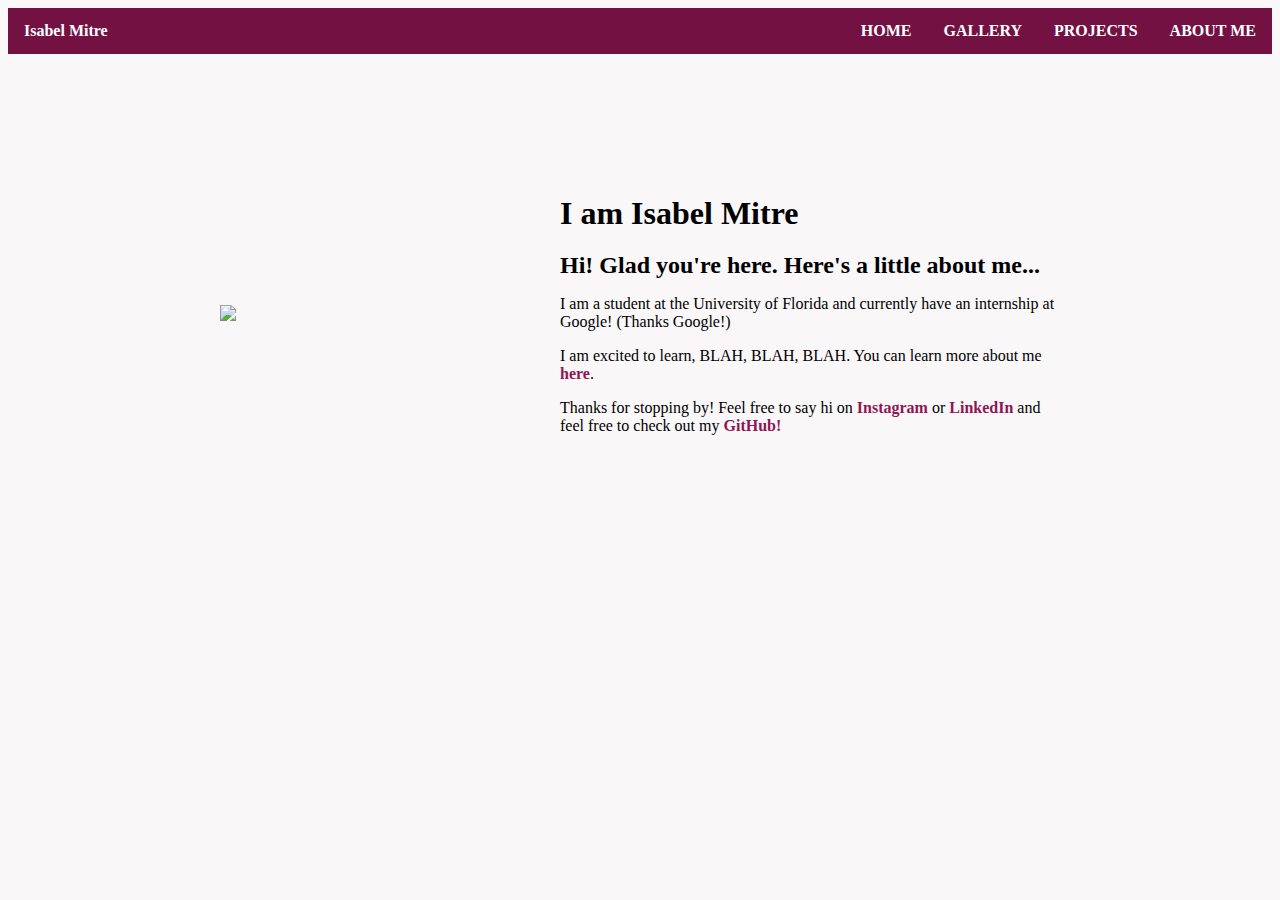
==== portfolio/src/main/webapp/index.html @ 74e028d9 "sets up about me page and secret talents page" ====
<!DOCTYPE html>
<html>
    <head>
        <meta charset="UTF-8">
        <title>My Portfolio</title>
        <link rel="stylesheet" href="style.css">
        <script src="script.js"></script>
    </head>
    <body>
        <ul class="topnav">
            <li><a href="index.html">Isabel Mitre</a></li>
            <li class="right"><a href="pages/about.html">ABOUT ME</a></li>
            <li class="right"><a href="pages/projects.html">PROJECTS</a></li>
            <li class="right"><a href="pages/gallery.html">GALLERY</a></li>
            <li class="right"><a href="index.html">HOME</a></li>

        </ul>
        <div id="content">
            <img id="profile" src="images/pretty2(1).jpg"/>
            <div id="text">
                <h1>I am Isabel Mitre</h1>
                <h2>Hi! Glad you're here. Here's a little about me...</h2>
                <p>I am a student at the University of Florida and currently have an internship 
                    at Google! (Thanks Google!) </p>
                <p>I am excited to learn, BLAH, BLAH, BLAH. You can learn more about me 
                    <a href="pages/about.html">here</a>. </p>
                <p>Thanks for stopping by! Feel free to say hi on 
                    <a href="https://www.instagram.com/1sa.mitre/?hl=en">Instagram</a> or 
                    <a href="https://www.linkedin.com/in/isabel-mitre/">LinkedIn</a> and feel free to check out my 
                    <a href="https://github.com/isamitre">GitHub! </a>
                </p>
            </div>
            <!--<button onclick="addRandomGreeting()">Hello</button>
            <div id="greeting-container"></div>
            -->
        </div>
    </body>
</html>
---- portfolio/src/main/webapp/style.css ----
ul.topnav {
  list-style-type: none;
  margin: 0;
  padding: 0;
  overflow: hidden;
  background-color: #731143;
}
ul.topnav li {float: left;}

ul.topnav li a {
  display: block;
  color: white;
  text-align: center;
  padding: 14px 16px;
  text-decoration: none;
}

ul.topnav li a:hover {background-color: #560D32;}
ul.topnav li.right {float: right;}

@media screen and (max-width: 580px) {
  ul.topnav li.right, 
  ul.topnav li {float: none;}
}

body {
  background-color: #FAF7F9;
}

a:link, a:visited {
    color:#901554;
    font-weight:bold;
    text-decoration: none;
}
a:hover {
    color:#560D32;
}



#content {
  margin: 100px;
  display: flex;
  flex-wrap: nowrap;
  justify-content: center;
  align-items: center;
}
#profile {
    width: 300px;
    padding: 20px;
}
#text {
    padding: 20px;
    width: 500px;
}


#greeting-container {
  margin-top: 20px;
}


#content-about {
  margin: 50px;
  display: flex;
  flex-wrap: nowrap;
  justify-content: center;
  align-items: center;
}
#bees {
    float: left;
    width: 300px;
    padding: 20px;
}
#text-about {
    padding: 20px;
}

h1, h2 {
    margin-bottom: 3px;
}

@media screen and (max-width: 825px) {
    #content, #content-about {  
        flex-wrap: wrap;
        margin: 50px;

    }
    #text {
        margin-right: 70px;
        margin-left: 70px;
    }
}
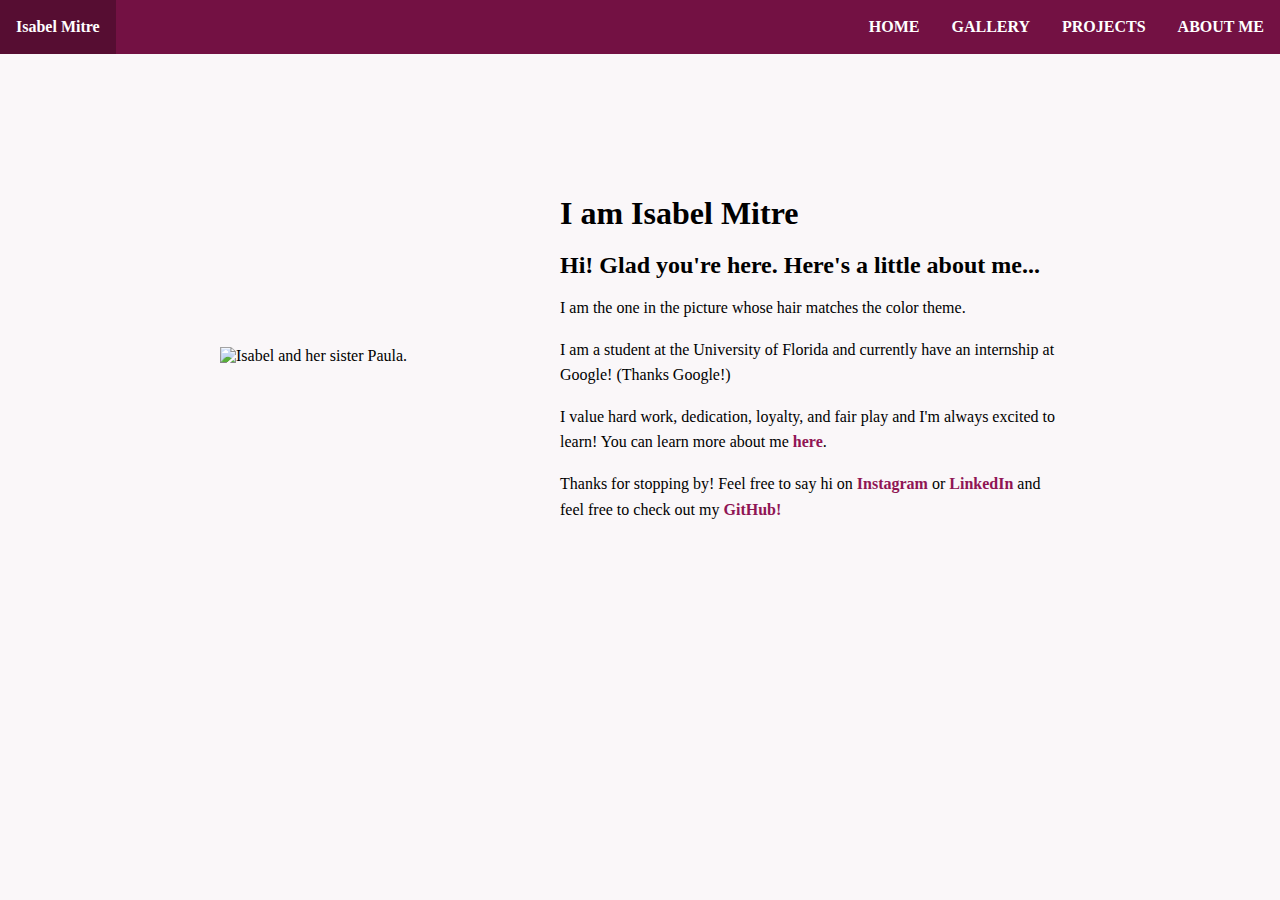
==== commit 30a83ef6: "makes the changes recommended by Olivia" ====
--- a/portfolio/src/main/webapp/index.html
+++ b/portfolio/src/main/webapp/index.html
@@ -1,38 +1,34 @@
 <!DOCTYPE html>
 <html>
-    <head>
-        <meta charset="UTF-8">
-        <title>My Portfolio</title>
-        <link rel="stylesheet" href="style.css">
-        <script src="script.js"></script>
-    </head>
-    <body>
-        <ul class="topnav">
-            <li><a href="index.html">Isabel Mitre</a></li>
-            <li class="right"><a href="pages/about.html">ABOUT ME</a></li>
-            <li class="right"><a href="pages/projects.html">PROJECTS</a></li>
-            <li class="right"><a href="pages/gallery.html">GALLERY</a></li>
-            <li class="right"><a href="index.html">HOME</a></li>
-
-        </ul>
-        <div id="content">
-            <img id="profile" src="images/pretty2(1).jpg"/>
-            <div id="text">
-                <h1>I am Isabel Mitre</h1>
-                <h2>Hi! Glad you're here. Here's a little about me...</h2>
-                <p>I am a student at the University of Florida and currently have an internship 
-                    at Google! (Thanks Google!) </p>
-                <p>I am excited to learn, BLAH, BLAH, BLAH. You can learn more about me 
-                    <a href="pages/about.html">here</a>. </p>
-                <p>Thanks for stopping by! Feel free to say hi on 
-                    <a href="https://www.instagram.com/1sa.mitre/?hl=en">Instagram</a> or 
-                    <a href="https://www.linkedin.com/in/isabel-mitre/">LinkedIn</a> and feel free to check out my 
-                    <a href="https://github.com/isamitre">GitHub! </a>
-                </p>
-            </div>
-            <!--<button onclick="addRandomGreeting()">Hello</button>
-            <div id="greeting-container"></div>
-            -->
-        </div>
-    </body>
+  <head>
+    <meta charset="UTF-8">
+    <title>My Portfolio</title>
+    <link rel="stylesheet" href="style.css">
+    <script src="script.js"></script>
+  </head>
+<body>
+    <ul class="topnav">
+      <li><a href="index.html">Isabel Mitre</a></li>
+      <li class="right"><a href="pages/about.html">ABOUT ME</a></li>
+      <li class="right"><a href="pages/projects.html">PROJECTS</a></li>
+      <li class="right"><a href="pages/gallery.html">GALLERY</a></li>
+      <li class="right"><a href="index.html">HOME</a></li>
+    </ul>
+    <div class="content bigger">
+    <img id="profile" src="images/mepau.jpg" alt="Isabel and her sister Paula."/>
+      <div id="text">
+        <h1>I am Isabel Mitre</h1>
+        <h2>Hi! Glad you're here. Here's a little about me...</h2>
+        <p>I am the one in the picture whose hair matches the color theme.</p>
+        <p>I am a student at the University of Florida and currently have an internship 
+            at Google! (Thanks Google!) </p>
+        <p>I value hard work, dedication, loyalty, and fair play and I'm always excited to learn! You can learn more about me 
+            <a href="pages/about.html">here</a>. </p>
+        <p>Thanks for stopping by! Feel free to say hi on 
+            <a href="https://www.instagram.com/1sa.mitre/?hl=en">Instagram</a> or 
+            <a href="https://www.linkedin.com/in/isabel-mitre/">LinkedIn</a> and feel free to check out my 
+            <a href="https://github.com/isamitre">GitHub!</a></p>
+      </div>
+    </div>
+  </body>
 </html>
--- a/portfolio/src/main/webapp/style.css
+++ b/portfolio/src/main/webapp/style.css
@@ -1,93 +1,188 @@
-ul.topnav {
+/* Navigation Bar */
+.topnav {
+  background-color: #731143; 
   list-style-type: none;
   margin: 0;
+  overflow: hidden;
   padding: 0;
-  overflow: hidden;
-  background-color: #731143;
 }
-ul.topnav li {float: left;}
-
-ul.topnav li a {
+.topnav li {float: left;}
+.topnav li a {
+  color: white;
   display: block;
-  color: white;
+  padding: 14px 16px;
   text-align: center;
-  padding: 14px 16px;
   text-decoration: none;
 }
-
-ul.topnav li a:hover {background-color: #560D32;}
-ul.topnav li.right {float: right;}
-
+.topnav li a:hover {background-color: #560d32;}
+.topnav li.right {float: right;}
 @media screen and (max-width: 580px) {
-  ul.topnav li.right, 
-  ul.topnav li {float: none;}
+  .topnav li.right, 
+  .topnav li {float: none;}
 }
 
+/* Applicable to All */
 body {
-  background-color: #FAF7F9;
+  background-color: #fAf7f9;
+  margin: 0 0 0 0;
+  padding: 0 0 0 0;
 }
+h1, h2, h3 {
+  margin-bottom: 0px;
+  padding-bottom: 0px;
+}
+p, li {
+    line-height: 1.6;
+}
+hr {
+  max-width: 1200px;
+}
+.center {
+  text-align: center
+}
+a:link, a:visited {
+  color:#901554;
+  font-weight:bold;
+  text-decoration: none;
+}
+a:hover {color:#560d32;}
 
-a:link, a:visited {
-    color:#901554;
-    font-weight:bold;
-    text-decoration: none;
+/* Home Page */
+.content {
+  align-items: center;
+  display: flex;
+  flex-wrap: nowrap;
+  justify-content: center;
 }
-a:hover {
-    color:#560D32;
+.bigger {
+  margin: 100px;
+}
+#profile {
+  padding: 20px;
+  width: 300px;
+}
+#text {
+  padding: 20px;
+  width: 500px;
 }
 
 
-
-#content {
-  margin: 100px;
-  display: flex;
-  flex-wrap: nowrap;
-  justify-content: center;
-  align-items: center;
+/* About Me */
+.smaller {
+  margin: 50px;
 }
-#profile {
-    width: 300px;
-    padding: 20px;
-}
-#text {
-    padding: 20px;
-    width: 500px;
+@media screen and (max-width: 825px) {
+  .content, smaller {  
+    flex-wrap: wrap;
+    margin: 50px;
+  }
+  #text {
+    margin-right: 70px;
+    margin-left: 70px;
+  }
 }
 
-
-#greeting-container {
-  margin-top: 20px;
+/*Gallery*/
+#explanantion {
+  margin: auto;
+  max-width: 600px;
+  width: 60%;
+}
+.column {
+  flex: 30%;
+  max-width: 30%;
+  padding: 4px;
+}
+.gallery {
+  cursor: pointer;
+  padding: 4px 4px;
+  vertical-align: middle;
+  width: 100%;
+}
+.gallery:hover {opacity: 0.7;}
+/* The Modal (background) */
+.modal {
+  background-color: rgba(0,0,0,0.9); /* Black w/ opacity */
+  display: none; /* Hidden by default */
+  height: 100%; /* Full height */
+  left: 0;
+  overflow: auto; /* Enable scroll if needed */
+  padding-top: 100px; /* Location of the box */
+  position: fixed; /* Stay in place */
+  top: 0;
+  width: 100%; /* Full width */
+  z-index: 1; /* Sit on top */
+}
+/* Modal Content (Image) */
+.modal-content {
+  display: block;
+  margin: auto;
+  max-width: 700px;
+  width: 80%;
+}
+/* Add Animation - Zoom in the Modal */
+.modal-content {
+  -webkit-animation-duration: 0.6s;
+  -webkit-animation-name: zoom;
+  animation-duration: 0.6s;
+  animation-name: zoom;
+}
+@-webkit-keyframes zoom {
+    from {-webkit-transform:scale(0)}
+    to {-webkit-transform:scale(1)}
+}
+@keyframes zoom {
+    from {transform:scale(0)}
+    to {transform:scale(1)}
+}
+/* The Close Button */
+.close {
+  color: #f1f1f1;
+  font-size: 40px;
+  font-weight: bold;
+  position: absolute;
+  right: 35px;
+  top: 15px;
+  transition: 0.3s;
+}
+.close:hover,
+.close:focus {
+  color: #bbb;
+  cursor: pointer;
+  text-decoration: none;
+}
+/* 100% Image Width on Smaller Screens */
+@media only screen and (max-width: 700px){
+    .modal-content {
+        width: 100%;
+    }
+}
+@media screen and (max-width: 580px) {
+  .column {
+    flex: 100%;
+    max-width: 100%;
+  }
 }
 
-
-#content-about {
+/*Projects*/
+.row {
+  align-items: center;
+  display: flex;
+  flex-flow: nowrap;
+  justify-content: center;
   margin: 50px;
-  display: flex;
-  flex-wrap: nowrap;
-  justify-content: center;
-  align-items: center;
 }
-#bees {
-    float: left;
-    width: 300px;
-    padding: 20px;
+.info {
+  max-width:500px;
+  padding: 10px;
 }
-#text-about {
-    padding: 20px;
+.project {
+  height: auto;
+  max-width: 600px;
+  padding:5px;
 }
-
-h1, h2 {
-    margin-bottom: 3px;
-}
-
-@media screen and (max-width: 825px) {
-    #content, #content-about {  
-        flex-wrap: wrap;
-        margin: 50px;
-
-    }
-    #text {
-        margin-right: 70px;
-        margin-left: 70px;
-    }
+@media screen and (max-width: 1000px) {
+  .row {
+    flex-flow: wrap;
+  }
 }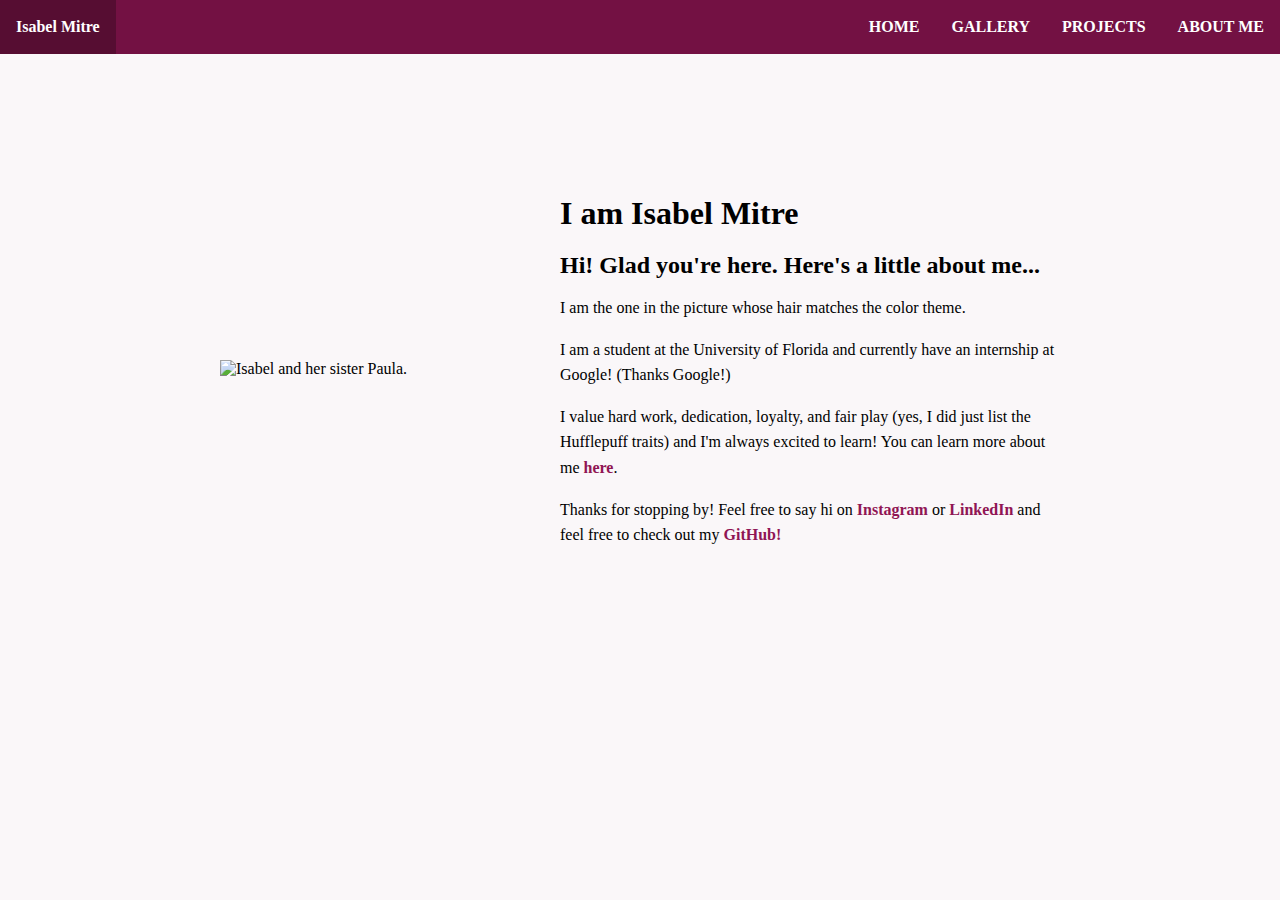
==== commit f0a90de0: "Merge pull request #2 from isamitre/DevBranch" ====
--- a/portfolio/src/main/webapp/index.html
+++ b/portfolio/src/main/webapp/index.html
@@ -22,7 +22,8 @@
         <p>I am the one in the picture whose hair matches the color theme.</p>
         <p>I am a student at the University of Florida and currently have an internship 
             at Google! (Thanks Google!) </p>
-        <p>I value hard work, dedication, loyalty, and fair play and I'm always excited to learn! You can learn more about me 
+        <p>I value hard work, dedication, loyalty, and fair play (yes, I did just list the 
+            Hufflepuff traits) and I'm always excited to learn! You can learn more about me 
             <a href="pages/about.html">here</a>. </p>
         <p>Thanks for stopping by! Feel free to say hi on 
             <a href="https://www.instagram.com/1sa.mitre/?hl=en">Instagram</a> or 
--- a/portfolio/src/main/webapp/style.css
+++ b/portfolio/src/main/webapp/style.css
@@ -36,6 +36,7 @@
 }
 hr {
   max-width: 1200px;
+  width: 90%;
 }
 .center {
   text-align: center
@@ -77,8 +78,50 @@
     margin: 50px;
   }
   #text {
+    margin-left: 70px;
     margin-right: 70px;
-    margin-left: 70px;
+  }
+}
+@media screen and (max-width: 580px) {
+  #text {
+    margin-left: 30px;
+    margin-right: 30px;
+  }
+}
+
+/*Secret Talents*/
+.talents-wrap {
+  align-items: center;
+  display: flex;
+  flex-wrap: wrap;
+  justify-content: center;
+  max-width: 80%;
+}
+.talents-nowrap {
+  align-items: center;
+  display: flex;
+  flex-wrap: nowrap;
+  justify-content: center;
+  max-width: 80%;
+}
+.column50 {
+  display: flex;
+  flex-wrap: nowrap;
+  flex: 50%;
+  max-width: 50%;
+  padding: 4px;
+}
+.talent {
+  padding: 4px 4px;
+  width: 50%;
+}
+@media screen and (max-width: 800px) {
+  .talents-nowrap {
+    flex-wrap: wrap;
+  }
+  .column50 {
+    flex: 100%;
+    max-width: 100%;
   }
 }
 
@@ -96,6 +139,7 @@
 .gallery {
   cursor: pointer;
   padding: 4px 4px;
+  transition: 0.3s;
   vertical-align: middle;
   width: 100%;
 }
@@ -118,6 +162,17 @@
   display: block;
   margin: auto;
   max-width: 700px;
+  height: 75%;
+}
+/* Caption of Modal Image (Image Text) - Same Width as the Image */
+#caption {
+  color: #ccc;
+  display: block;
+  height: 150px;
+  margin: auto;
+  max-width: 700px;
+  padding: 10px 0;
+  text-align: center;
   width: 80%;
 }
 /* Add Animation - Zoom in the Modal */
@@ -180,6 +235,7 @@
   height: auto;
   max-width: 600px;
   padding:5px;
+  width: 90%;
 }
 @media screen and (max-width: 1000px) {
   .row {
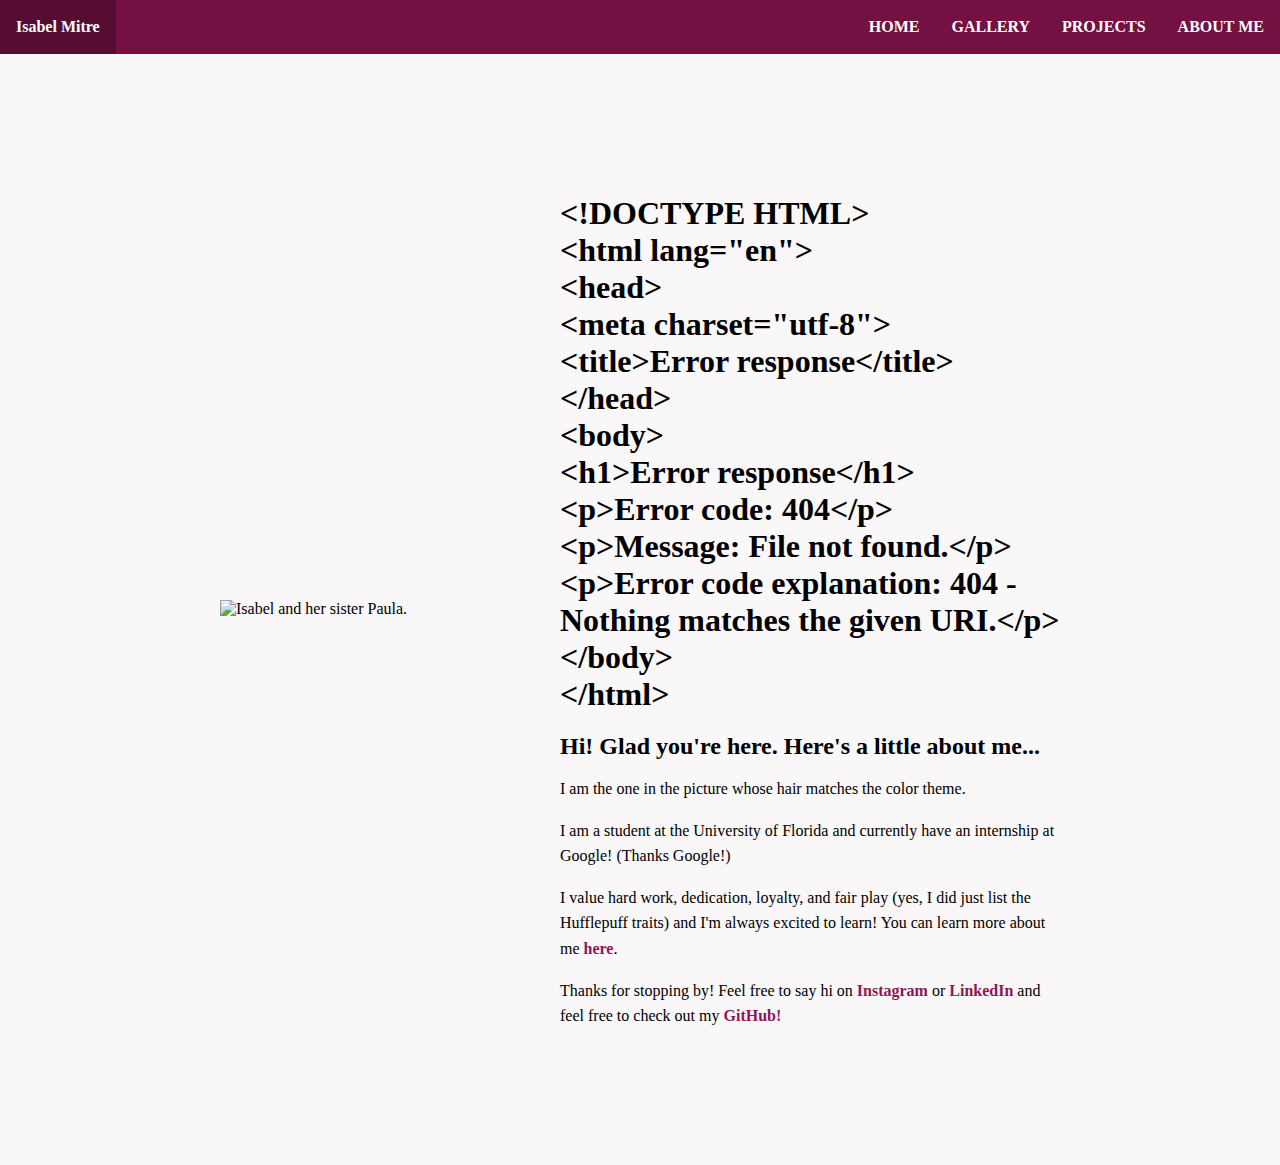
==== commit 06226e12: "title is fetched from server" ====
--- a/portfolio/src/main/webapp/index.html
+++ b/portfolio/src/main/webapp/index.html
@@ -6,7 +6,7 @@
     <link rel="stylesheet" href="style.css">
     <script src="script.js"></script>
   </head>
-<body>
+<body onload="getTitle()">
     <ul class="topnav">
       <li><a href="index.html">Isabel Mitre</a></li>
       <li class="right"><a href="pages/about.html">ABOUT ME</a></li>
@@ -17,7 +17,7 @@
     <div class="content bigger">
     <img id="profile" src="images/mepau.jpg" alt="Isabel and her sister Paula."/>
       <div id="text">
-        <h1>I am Isabel Mitre</h1>
+        <h1 id="title-container"></h1>
         <h2>Hi! Glad you're here. Here's a little about me...</h2>
         <p>I am the one in the picture whose hair matches the color theme.</p>
         <p>I am a student at the University of Florida and currently have an internship 
--- a/portfolio/src/main/webapp/style.css
+++ b/portfolio/src/main/webapp/style.css
@@ -109,10 +109,13 @@
   flex-wrap: nowrap;
   flex: 50%;
   max-width: 50%;
+  padding-left: 4px;
+  padding-right: 4px;
+  margin-left: 4px;
+  margin-right: 4px;
+}
+.talent {
   padding: 4px;
-}
-.talent {
-  padding: 4px 4px;
   width: 50%;
 }
 @media screen and (max-width: 800px) {
@@ -162,7 +165,8 @@
   display: block;
   margin: auto;
   max-width: 700px;
-  height: 75%;
+  max-height: 75%;
+
 }
 /* Caption of Modal Image (Image Text) - Same Width as the Image */
 #caption {
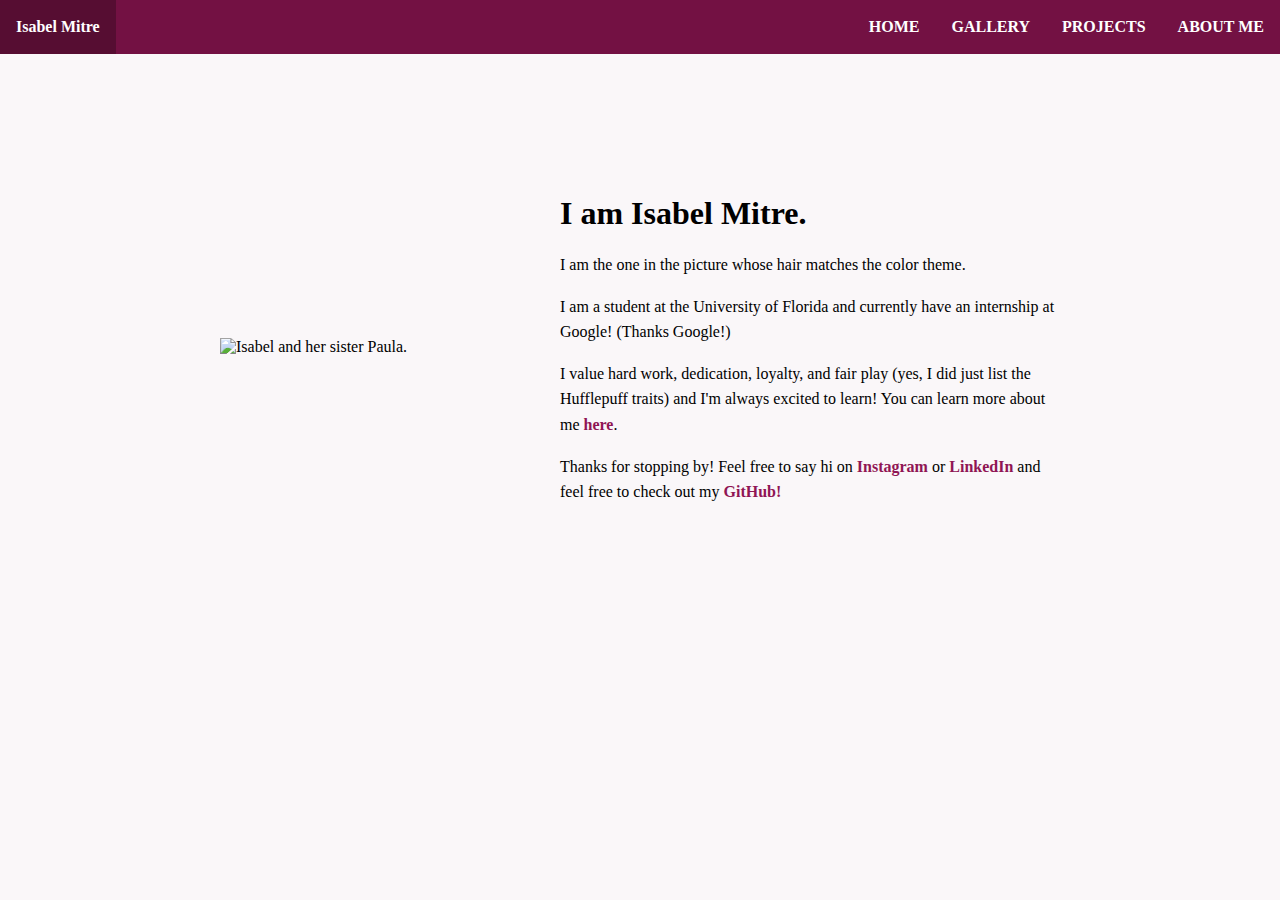
==== commit 46ebd466: "step 4 HTML Forms and POST Requests done" ====
--- a/portfolio/src/main/webapp/index.html
+++ b/portfolio/src/main/webapp/index.html
@@ -4,9 +4,9 @@
     <meta charset="UTF-8">
     <title>My Portfolio</title>
     <link rel="stylesheet" href="style.css">
-    <script src="script.js"></script>
+    <script src="/javascript/script.js"></script>
   </head>
-<body onload="getTitle()">
+<body onload="getGreeting()">
     <ul class="topnav">
       <li><a href="index.html">Isabel Mitre</a></li>
       <li class="right"><a href="pages/about.html">ABOUT ME</a></li>
@@ -15,10 +15,10 @@
       <li class="right"><a href="index.html">HOME</a></li>
     </ul>
     <div class="content bigger">
-    <img id="profile" src="images/mepau.jpg" alt="Isabel and her sister Paula."/>
+    <img id="profile" src="images/me/mepau.jpg" alt="Isabel and her sister Paula."/>
       <div id="text">
-        <h1 id="title-container"></h1>
-        <h2>Hi! Glad you're here. Here's a little about me...</h2>
+        <h1>I am Isabel Mitre.</h1>
+        <h2 id="greeting-container"></h2>
         <p>I am the one in the picture whose hair matches the color theme.</p>
         <p>I am a student at the University of Florida and currently have an internship 
             at Google! (Thanks Google!) </p>
--- a/portfolio/src/main/webapp/style.css
+++ b/portfolio/src/main/webapp/style.css
@@ -91,11 +91,13 @@
 
 /*Secret Talents*/
 .talents-wrap {
-  align-items: center;
   display: flex;
   flex-wrap: wrap;
   justify-content: center;
   max-width: 80%;
+  margin-left: auto;
+  margin-right: auto;
+  margin-bottom: 0px;
 }
 .talents-nowrap {
   align-items: center;
@@ -108,15 +110,43 @@
   display: flex;
   flex-wrap: nowrap;
   flex: 50%;
+  margin-left: 4px;
+  margin-right: 4px;
   max-width: 50%;
   padding-left: 4px;
   padding-right: 4px;
-  margin-left: 4px;
-  margin-right: 4px;
 }
 .talent {
   padding: 4px;
   width: 50%;
+}
+.talent-text {
+  margin: 10px;
+  margin-bottom: 0px;
+  padding-top: 20px;
+  width: 40%;
+}
+#comment-box {
+  height: 100px;
+  width: 100%;
+}
+#comments-div {
+  margin: auto;
+  width: 60%;
+  border-style: double;
+}
+#comment-btn {
+  padding: 2px;
+  text-align: center;
+}
+.single-comment {
+  width: 80%;
+  margin-left: auto;
+  margin-right: auto;
+  margin-bottom: 5px;
+  border-style: groove;
+  background-color: white;
+  padding: 4px;
 }
 @media screen and (max-width: 800px) {
   .talents-nowrap {
@@ -164,9 +194,8 @@
 .modal-content {
   display: block;
   margin: auto;
+  max-height: 75%;
   max-width: 700px;
-  max-height: 75%;
-
 }
 /* Caption of Modal Image (Image Text) - Same Width as the Image */
 #caption {
@@ -245,4 +274,4 @@
   .row {
     flex-flow: wrap;
   }
-}+}
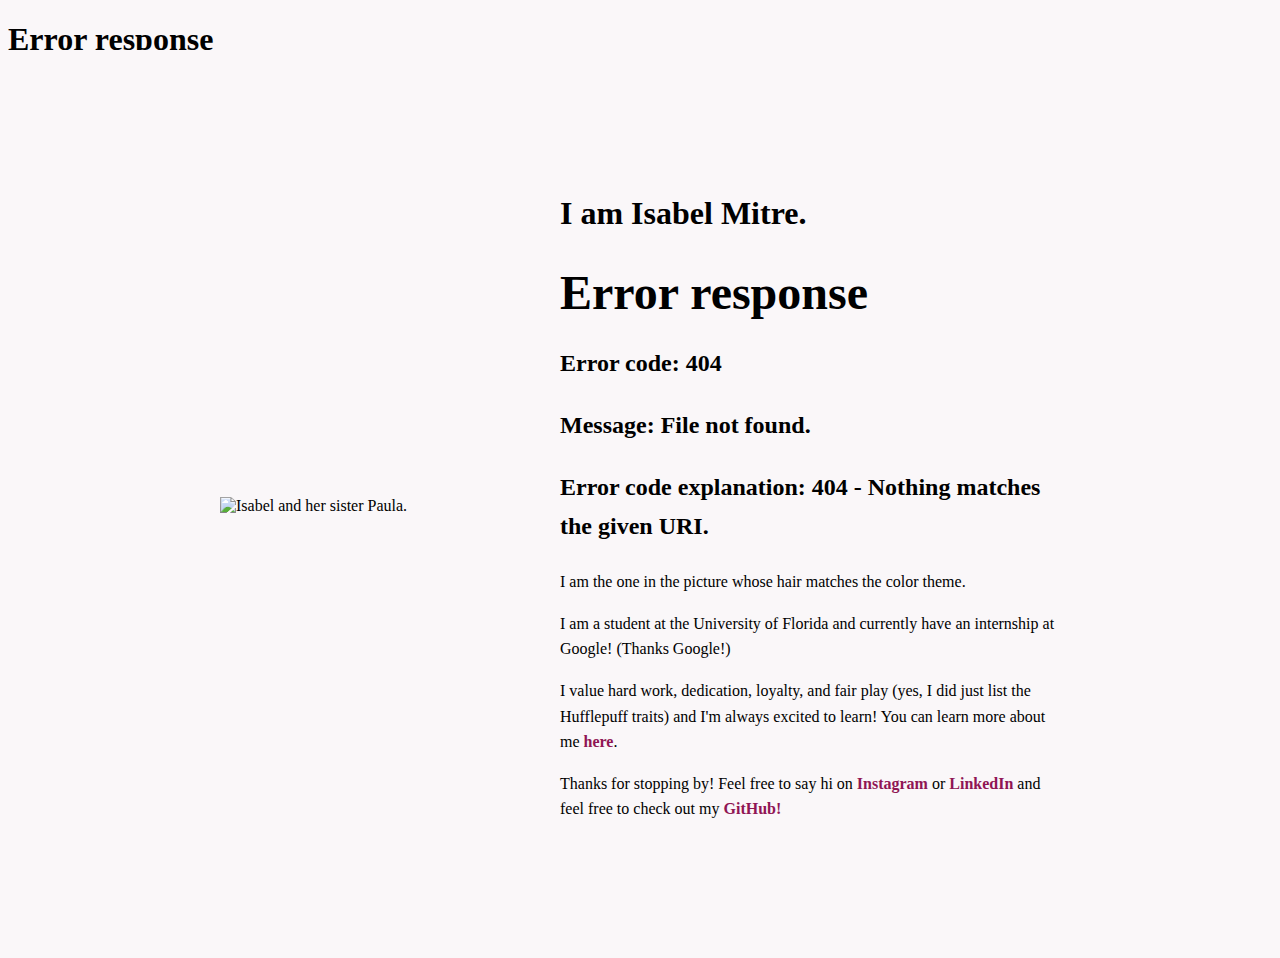
==== commit 23ad1d21: "navbar is an iframe, page for map in an iframe" ====
--- a/portfolio/src/main/webapp/index.html
+++ b/portfolio/src/main/webapp/index.html
@@ -2,18 +2,12 @@
 <html>
   <head>
     <meta charset="UTF-8">
-    <title>My Portfolio</title>
+    <title>Isabel Mitre</title>
     <link rel="stylesheet" href="style.css">
-    <script src="/javascript/script.js"></script>
+    <script src="javascript/script.js"></script>
   </head>
-<body onload="getGreeting()">
-    <ul class="topnav">
-      <li><a href="index.html">Isabel Mitre</a></li>
-      <li class="right"><a href="pages/about.html">ABOUT ME</a></li>
-      <li class="right"><a href="pages/projects.html">PROJECTS</a></li>
-      <li class="right"><a href="pages/gallery.html">GALLERY</a></li>
-      <li class="right"><a href="index.html">HOME</a></li>
-    </ul>
+  <body onload="getGreeting()">
+    <iframe class="navbar" src="/html/components/navbar.html"></iframe>
     <div class="content bigger">
     <img id="profile" src="images/me/mepau.jpg" alt="Isabel and her sister Paula."/>
       <div id="text">
@@ -24,7 +18,7 @@
             at Google! (Thanks Google!) </p>
         <p>I value hard work, dedication, loyalty, and fair play (yes, I did just list the 
             Hufflepuff traits) and I'm always excited to learn! You can learn more about me 
-            <a href="pages/about.html">here</a>. </p>
+            <a href="pages/About.html">here</a>. </p>
         <p>Thanks for stopping by! Feel free to say hi on 
             <a href="https://www.instagram.com/1sa.mitre/?hl=en">Instagram</a> or 
             <a href="https://www.linkedin.com/in/isabel-mitre/">LinkedIn</a> and feel free to check out my 
--- a/portfolio/src/main/webapp/style.css
+++ b/portfolio/src/main/webapp/style.css
@@ -1,25 +1,3 @@
-/* Navigation Bar */
-.topnav {
-  background-color: #731143; 
-  list-style-type: none;
-  margin: 0;
-  overflow: hidden;
-  padding: 0;
-}
-.topnav li {float: left;}
-.topnav li a {
-  color: white;
-  display: block;
-  padding: 14px 16px;
-  text-align: center;
-  text-decoration: none;
-}
-.topnav li a:hover {background-color: #560d32;}
-.topnav li.right {float: right;}
-@media screen and (max-width: 580px) {
-  .topnav li.right, 
-  .topnav li {float: none;}
-}
 
 /* Applicable to All */
 body {
@@ -38,8 +16,21 @@
   max-width: 1200px;
   width: 90%;
 }
+iframe {
+    width: 100%;
+}
+.navbar {
+  height: 50px;
+  border: none;
+}
 .center {
   text-align: center
+}
+.bigger {
+  margin: 100px;
+}
+.smaller {
+  margin: 50px;
 }
 a:link, a:visited {
   color:#901554;
@@ -55,9 +46,6 @@
   flex-wrap: nowrap;
   justify-content: center;
 }
-.bigger {
-  margin: 100px;
-}
 #profile {
   padding: 20px;
   width: 300px;
@@ -68,97 +56,110 @@
 }
 
 
-/* About Me */
-.smaller {
-  margin: 50px;
-}
+/* ABOUT ME */
 @media screen and (max-width: 825px) {
   .content, smaller {  
     flex-wrap: wrap;
     margin: 50px;
   }
   #text {
-    margin-left: 70px;
-    margin-right: 70px;
+    margin: auto 70px;
   }
 }
 @media screen and (max-width: 580px) {
-  #text {
-    margin-left: 30px;
-    margin-right: 30px;
-  }
-}
-
-/*Secret Talents*/
+  #text {margin: auto 30px;}
+}
+
+/*SECRET TALENTS*/
 .talents-wrap {
   display: flex;
   flex-wrap: wrap;
   justify-content: center;
+  margin: auto auto 0;
   max-width: 80%;
-  margin-left: auto;
-  margin-right: auto;
-  margin-bottom: 0px;
 }
 .talents-nowrap {
   align-items: center;
   display: flex;
   flex-wrap: nowrap;
   justify-content: center;
+  margin-top: 50px;
   max-width: 80%;
 }
 .column50 {
   display: flex;
   flex-wrap: nowrap;
   flex: 50%;
-  margin-left: 4px;
-  margin-right: 4px;
+  margin: auto 4px;
   max-width: 50%;
-  padding-left: 4px;
-  padding-right: 4px;
+  padding: auto 4px;
 }
 .talent {
-  padding: 4px;
+  height: auto;
+  margin: 2px 2px;
+  padding: 2px 2px;
   width: 50%;
 }
 .talent-text {
   margin: 10px;
-  margin-bottom: 0px;
   padding-top: 20px;
   width: 40%;
 }
 #comment-box {
+  box-sizing: border-box;
   height: 100px;
   width: 100%;
 }
 #comments-div {
-  margin: auto;
+  margin: 0 auto 20px;
   width: 60%;
-  border-style: double;
+}
+#comments-history {
+  margin: 0px;
+  padding: 0px;
 }
 #comment-btn {
-  padding: 2px;
-  text-align: center;
+  padding: 5px;
+  margin-bottom: 20px;
 }
 .single-comment {
-  width: 80%;
-  margin-left: auto;
-  margin-right: auto;
-  margin-bottom: 5px;
+  background-color: white;
   border-style: groove;
-  background-color: white;
-  padding: 4px;
+  line-height: 1;
+  margin: 20px auto 0;
+  width: 100%;
+}
+.comment-header {
+  background-color: #ede1e8;
+  box-sizing: border-box;
+  display: inline-block;
+  padding: 0 10px;
+  width: 100%;
+}
+.comment-author {
+  margin-bottom: -10px;
+}
+.comment-date {
+  margin: 0px;
+  text-align: right;
+}
+.comment-text {
+  padding: 0 11px;
 }
 @media screen and (max-width: 800px) {
-  .talents-nowrap {
-    flex-wrap: wrap;
-  }
   .column50 {
     flex: 100%;
     max-width: 100%;
   }
-}
-
-/*Gallery*/
+  .talent-text {
+    width: 100%;
+  }
+  .talents-nowrap {
+    flex-wrap: wrap;
+  }
+}
+
+/*GALLERY*/
 #explanantion {
   margin: auto;
   max-width: 600px;
@@ -275,3 +276,12 @@
     flex-flow: wrap;
   }
 }
+
+/* MAP */
+#map {height: 100%;}
+#map-frame {
+  display: block;
+  margin: 0 auto;
+  height: 400px;
+  max-width: 80%;
+}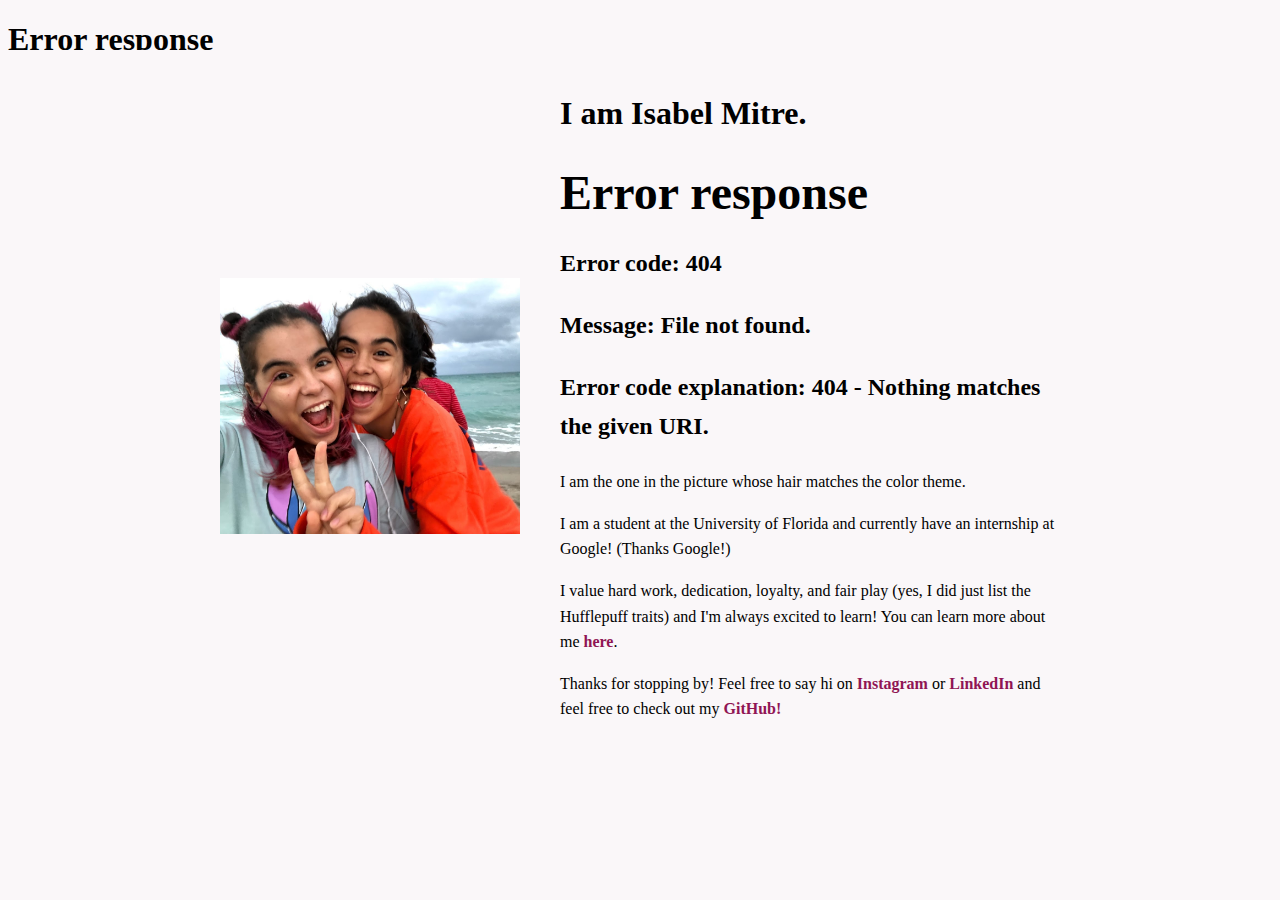
==== commit fee20092: "fixed spacing issues" ====
--- a/portfolio/src/main/webapp/index.html
+++ b/portfolio/src/main/webapp/index.html
@@ -9,7 +9,7 @@
   <body onload="getGreeting()">
     <iframe class="navbar" src="/html/components/navbar.html"></iframe>
     <div class="content bigger">
-    <img id="profile" src="images/me/mepau.jpg" alt="Isabel and her sister Paula."/>
+    <img id="profile" src="images/other/mepau.jpg" alt="Isabel and her sister Paula."/>
       <div id="text">
         <h1>I am Isabel Mitre.</h1>
         <h2 id="greeting-container"></h2>
--- a/portfolio/src/main/webapp/style.css
+++ b/portfolio/src/main/webapp/style.css
@@ -13,15 +13,15 @@
     line-height: 1.6;
 }
 hr {
-  max-width: 1200px;
+  max-width: 1100px;
   width: 90%;
 }
 iframe {
-    width: 100%;
+  border: none;
+  width: 100%;
 }
 .navbar {
   height: 50px;
-  border: none;
 }
 .center {
   text-align: center
@@ -38,6 +38,9 @@
   text-decoration: none;
 }
 a:hover {color:#560d32;}
+@media screen and (max-width: 580px) {
+  .navbar {height: 300px;}
+}
 
 /* Home Page */
 .content {
@@ -45,6 +48,9 @@
   display: flex;
   flex-wrap: nowrap;
   justify-content: center;
+  margin: auto;
+  max-width: 1100px;
+  width: 80%;
 }
 #profile {
   padding: 20px;
@@ -90,15 +96,13 @@
   display: flex;
   flex-wrap: nowrap;
   flex: 50%;
-  margin: auto 4px;
-  max-width: 50%;
-  padding: auto 4px;
+  max-width: 49%;
+  padding: 0 4px;
 }
 .talent {
   height: auto;
-  margin: 2px 2px;
-  padding: 2px 2px;
-  width: 50%;
+  padding: 4px 4px;
+  width: 49%;
 }
 .talent-text {
   margin: 10px;
@@ -259,17 +263,26 @@
   display: flex;
   flex-flow: nowrap;
   justify-content: center;
-  margin: 50px;
+  margin: 30px;
 }
 .info {
-  max-width:500px;
-  padding: 10px;
+  max-width: 480px;
+  padding: 0 30px;
+}
+.project-link {
+  height: auto;
+  max-width: 480px;
+  padding: 0 30px;
+  width: 90%;
 }
 .project {
+  width: 100%;
+}
+#minesweeper {
   height: auto;
-  max-width: 600px;
-  padding:5px;
-  width: 90%;
+  margin-right: 50px;
+  max-width: 560px;
+  width: 80%;
 }
 @media screen and (max-width: 1000px) {
   .row {
@@ -278,10 +291,10 @@
 }
 
 /* MAP */
-#map {height: 100%;}
 #map-frame {
   display: block;
-  margin: 0 auto;
-  height: 400px;
-  max-width: 80%;
+  height: 500px;
+  margin: 0 auto 10px;
+  max-width: 700px;
+  width: 80%;
 }